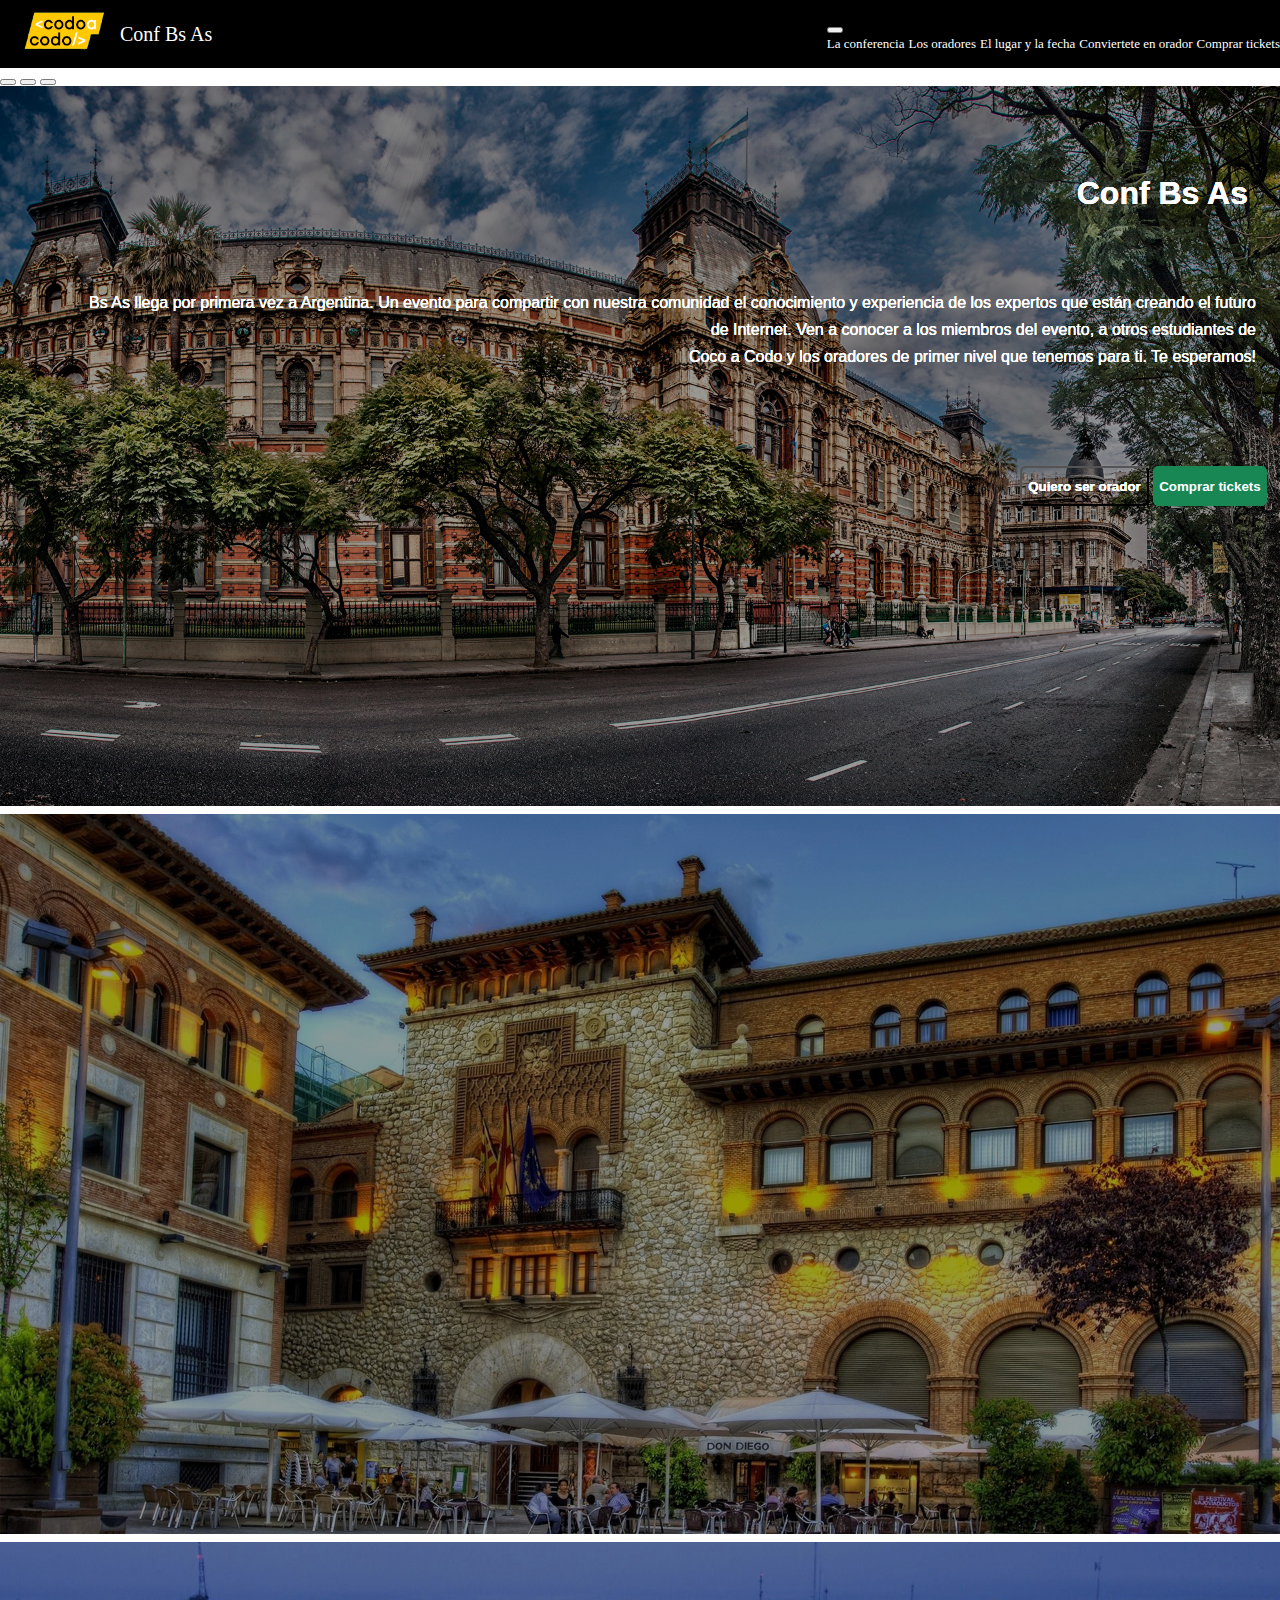
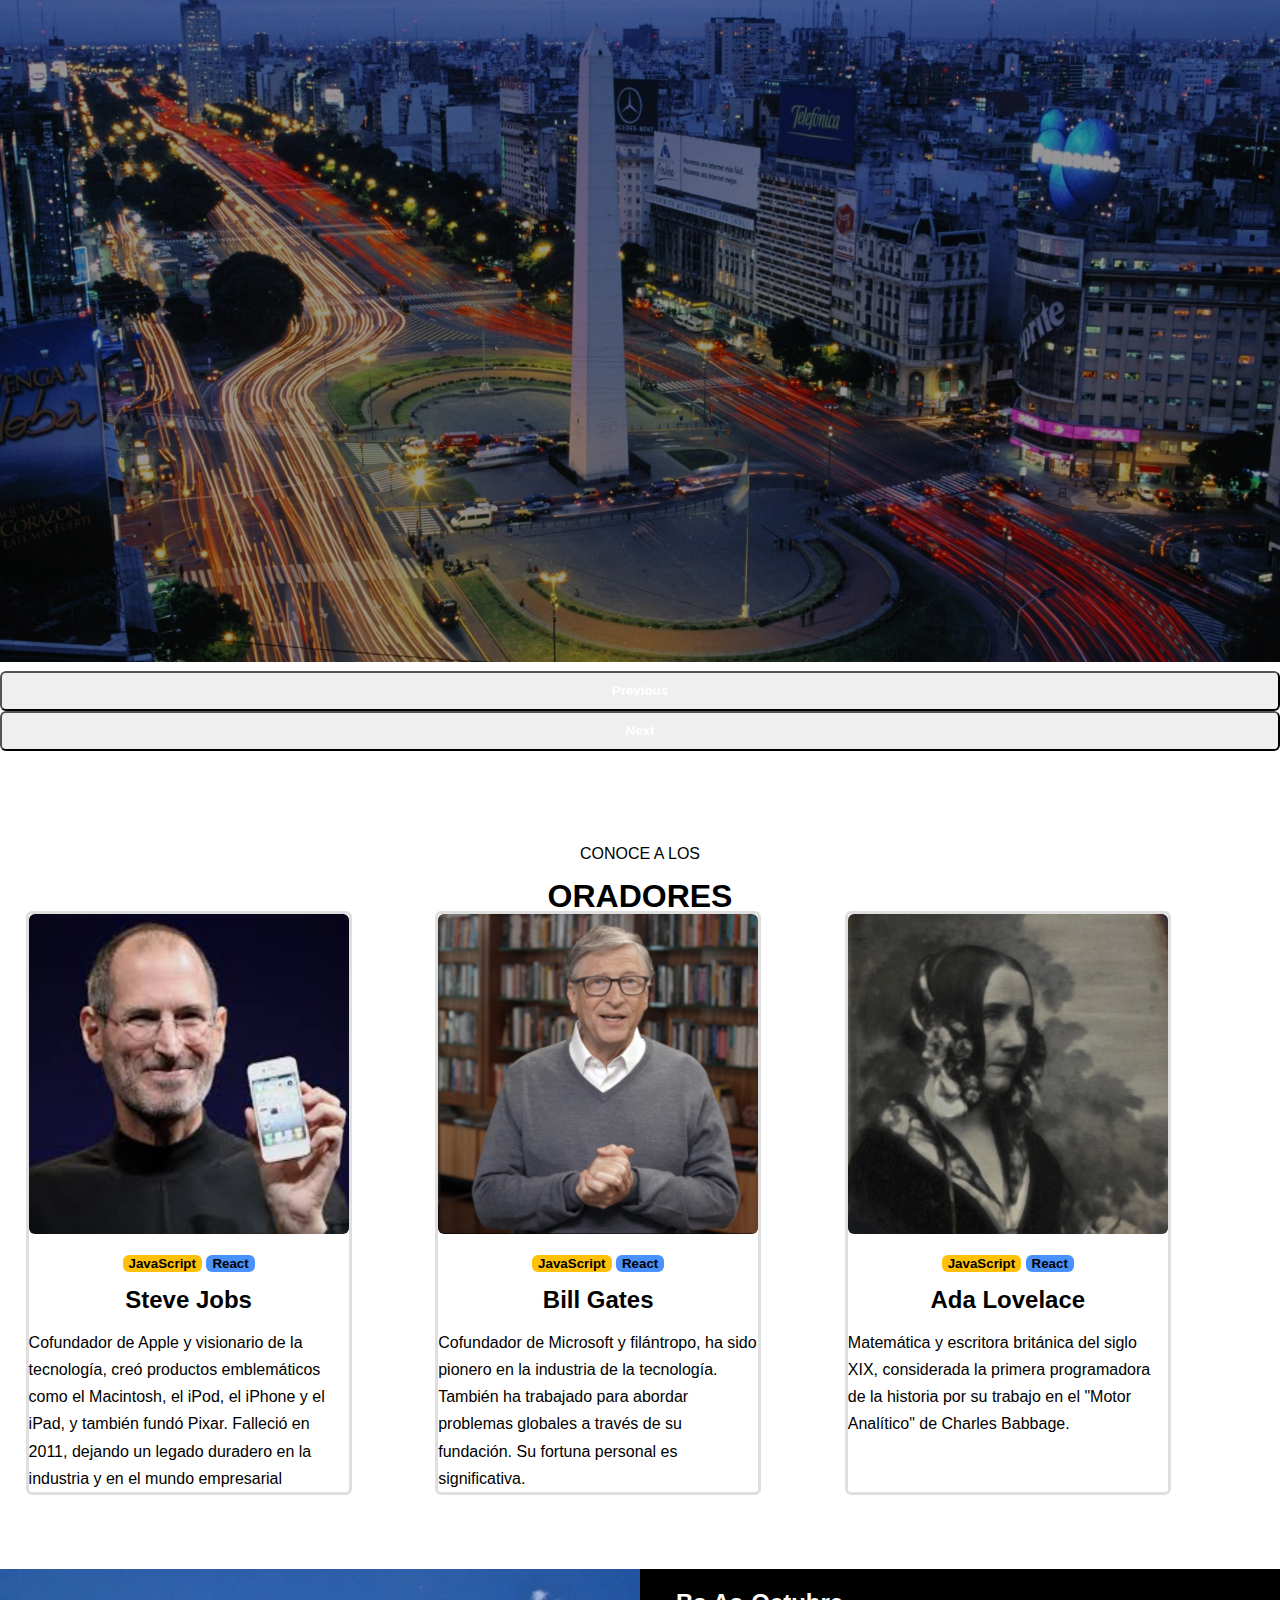
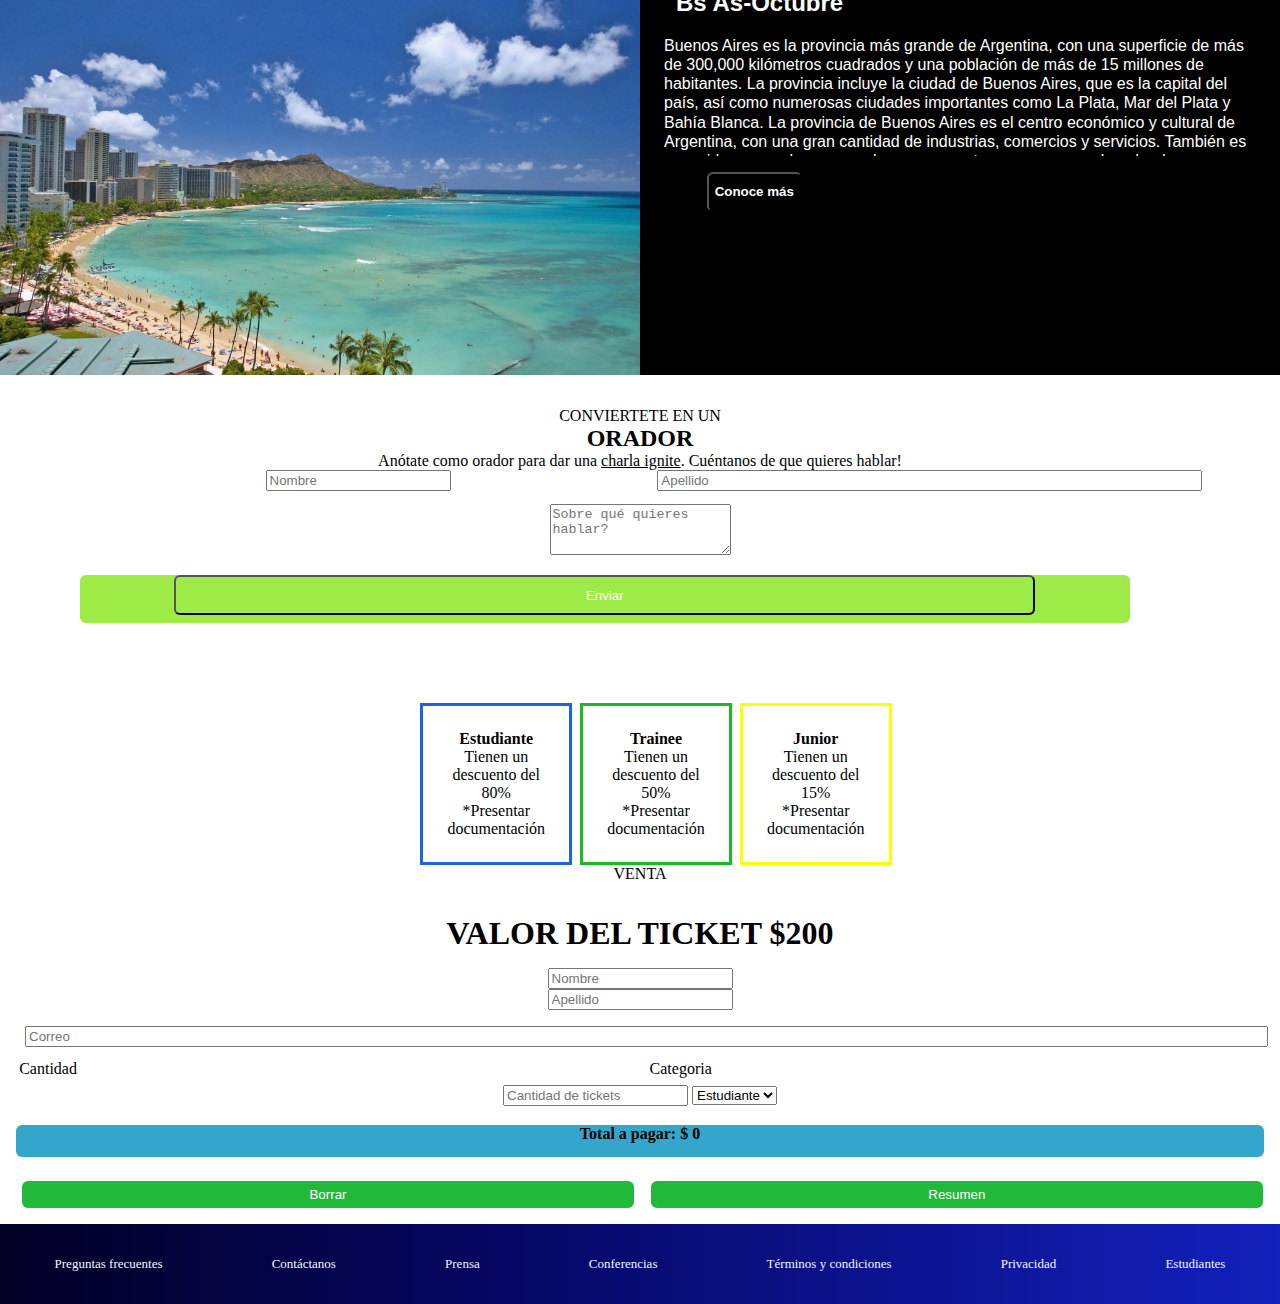
==== index.html @ b974f0a7 "Primer commit de formulario en JS" ====
<!DOCTYPE html>
<html lang="en">

<head>
    <meta charset="UTF-8">
    <meta name="viewport" content="width=device-width, initial-scale=1.0">
    <title>Trabajo final</title>
    <link rel="stylesheet" href="styles3.css">
    <link href="https://cdn.jsdelivr.net/npm/bootstrap@5.3.2/dist/css/bootstrap.min.css" rel="stylesheet"
        integrity="sha384-T3c6CoIi6uLrA9TneNEoa7RxnatzjcDSCmG1MXxSR1GAsXEV/Dwwykc2MPK8M2HN" crossorigin="anonymous">
</head>

<body>
    <div class="fijo">
        <a href="#"><img src="assets/codoacodo.png" alt="Codo a codo"></a>
        <a href="#">Conf Bs As</a>
        <nav class="navbar navbar-expand-lg bg-body-tertiary" data-bs-theme="dark">
            <div class="container-fluid">
                <a class="navbar-brand" href="#"></a>
                <button class="navbar-toggler" type="button" data-bs-toggle="collapse"
                    data-bs-target="#navbarNavAltMarkup" aria-controls="navbarNavAltMarkup" aria-expanded="false"
                    aria-label="Toggle navigation">
                    <span class="navbar-toggler-icon"></span>
                </button>
                <div class="collapse navbar-collapse" id="navbarNavAltMarkup">
                    <div class="navbar-nav">
                        <a class="nav-link active" aria-current="page" href="#">La conferencia</a>
                        <a class="nav-link" href="#oradores">Los oradores</a>
                        <a class="nav-link" href="#bsas">El lugar y la fecha</a>
                        <a class="nav-link" href="#conviertete">Conviertete en orador</a>
                        <a class="nav-link text-success" href="#comprartickets">Comprar tickets</a>
                    </div>
                </div>
            </div>
        </nav>
    </div>

    <div id="carouselExampleIndicators" class="carousel slide">
        <div class="carousel-indicators">
            <button type="button" data-bs-target="#carouselExampleIndicators" data-bs-slide-to="0" class="active"
                aria-current="true" aria-label="Slide 1"></button>
            <button type="button" data-bs-target="#carouselExampleIndicators" data-bs-slide-to="1"
                aria-label="Slide 2"></button>
            <button type="button" data-bs-target="#carouselExampleIndicators" data-bs-slide-to="2"
                aria-label="Slide 3"></button>
        </div>
        <div class="primera">
            <div class="carousel-inner">
                <div class="carousel-item active">
                    <img src="assets/hawaii.jpg" class="d-block " alt="Bs As">
                    <div class="textoencima">
                        <h1>Conf Bs As</h1>
                        <div class="p">
                            <p>Bs As llega por primera vez a Argentina. Un evento para compartir con nuestra
                                comunidad el
                                conocimiento y
                                experiencia de los expertos que están creando el futuro de Internet. Ven a conocer a
                                los
                                miembros del
                                evento, a otros estudiantes de <br>
                                Coco a Codo y los oradores de primer nivel que tenemos para ti. Te esperamos!
                            </p>
                        </div>
                        <div>
                            <button id="boton1">Quiero ser orador</button>
                            <a href="#comprartickets"><button id="boton2">Comprar tickets</button></a>
                        </div>
                    </div>
                </div>
                <div class="primera">
                    <div class="carousel-item">
                        <img src="assets/hawaii2.jpg" class="d-block " alt="Bs As">
                        <div class="textoencima">
                            <h1>Conf Bs As</h1>
                            <div class="p">
                                <p>Bs As llega por primera vez a Argentina. Un evento para compartir con nuestra
                                    comunidad
                                    el
                                    conocimiento y
                                    experiencia de los expertos que están creando el futuro de Internet. Ven a
                                    conocer a los
                                    miembros del
                                    evento, a otros estudiantes de <br>
                                    Coco a Codo y los oradores de primer nivel que tenemos para ti. Te esperamos!
                                </p>
                            </div>
                            <div>
                                <button id="boton1">Quiero ser orador</button>
                                <a href="#comprartickets"><button id="boton2">Comprar tickets</button></a>
                            </div>
                        </div>
                    </div>
                    <div class="primera">
                        <div class="carousel-item">
                            <img src="assets/hawaii3.jpg" class="d-block " alt="...">
                            <div class="textoencima">
                                <h1>Conf Bs As</h1>
                                <div class="p">
                                    <p>Bs As llega por primera vez a Argentina. Un evento para compartir con nuestra
                                        comunidad
                                        el conocimiento y
                                        experiencia de los expertos que están creando el futuro de Internet. Ven a
                                        conocer a
                                        los
                                        miembros del
                                        evento, a otros estudiantes de <br>
                                        Coco a Codo y los oradores de primer nivel que tenemos para ti. Te
                                        esperamos!
                                    </p>
                                </div>
                                <div>
                                    <button id="boton1">Quiero ser orador</button>
                                    <a href="#comprartickets"><button id="boton2">Comprar
                                            tickets</button></a>
                                </div>
                            </div>
                        </div>
                        <button class="carousel-control-prev" type="button" data-bs-target="#carouselExampleIndicators"
                            data-bs-slide="prev">
                            <span class="carousel-control-prev-icon" aria-hidden="true"></span>
                            <span class="visually-hidden">Previous</span>
                        </button>
                        <button class="carousel-control-next" type="button" data-bs-target="#carouselExampleIndicators"
                            data-bs-slide="next">
                            <span class="carousel-control-next-icon" aria-hidden="true"></span>
                            <span class="visually-hidden">Next</span>
                        </button>
                    </div>
                </div>
            </div>
        </div>
    </div>
    <div class="conoceAlos" id="oradores">
        <p>CONOCE A LOS</p>
        <h1>ORADORES</h1>
        <div class="oradores">
            <div class="cuadro">
                <div class="cuadroSteve">
                    <img src="assets/steve.png" alt="Steve Jobs">
                    <button class="java">JavaScript</button>
                    <button class="react">React</button>
                    <h2>Steve Jobs</h2>
                    <p>Cofundador de Apple y visionario de la tecnología, creó productos emblemáticos como el
                        Macintosh, el
                        iPod, el
                        iPhone y el iPad, y también fundó Pixar. Falleció en 2011, dejando un legado duradero en la
                        industria y
                        en
                        el mundo empresarial</p>
                </div>
            </div>
            <div class="cuadro">
                <div class="cuadrobill">
                    <img src="assets/bill.png" alt="Bill Gates">
                    <button class="java">JavaScript</button>
                    <button class="react">React</button>
                    <h2>Bill Gates</h2>
                    <p>Cofundador de Microsoft y filántropo, ha sido pionero en la industria de la tecnología.
                        También ha
                        trabajado
                        para abordar problemas globales a través de su fundación. Su fortuna personal es
                        significativa.</p>
                </div>
            </div>
            <div class="cuadro">
                <div class="cuadroada">
                    <img src="assets/ada.png" alt="Ada Lovelace">
                    <button class="java">JavaScript</button>
                    <button class="react">React</button>
                    <h2>Ada Lovelace</h2>
                    <p>Matemática y escritora británica del siglo XIX, considerada la primera programadora de la
                        historia
                        por su
                        trabajo en el "Motor Analítico" de Charles Babbage.</p>
                </div>
            </div>
        </div>
    </div>
    <div class="bsas" id="bsas">
        <img src="assets/honolulu.jpg" alt="Playa" width="100%" height="100%">
        <div>
            <h2>Bs As-Octubre</h2>
            <p>Buenos Aires es la provincia más grande de Argentina, con una superficie de más de 300,000 kilómetros
                cuadrados y una población de más de 15 millones de habitantes. La provincia incluye la ciudad de
                Buenos
                Aires, que es la capital del país, así como numerosas ciudades importantes como La Plata, Mar del
                Plata y
                Bahía Blanca.
                La provincia de Buenos Aires es el centro económico y cultural de Argentina, con una gran cantidad
                de
                industrias, comercios y servicios. También es conocida por sus hermosas playas y sus extensas zonas
                rurales,
                donde se producen gran parte de los alimentos que se consumen en todo el país.</p>
            <a href="https://es.wikipedia.org/wiki/Buenos_Aires" target="_blank"><button>Conoce más</button></a>
        </div>
    </div>
    <div class="conviertete" id="conviertete">
        <div>CONVIERTETE EN UN</div>
        <h2>ORADOR</h2>
        <div>Anótate como orador para dar una <u>charla ignite</u>. Cuéntanos de que quieres hablar!</div>
        <form>
            <div class="nomAp">
                <div class="form-group">
                    <label for="nombre"></label>
                    <input class="form-control" id="nombre" type="text" name="nombre" placeholder="Nombre" required />
                </div>
                <div class="form-group">
                    <label for="apellido"></label>
                    <input class="form-control" id="email" type="text" name="apellido" placeholder="Apellido"
                        required />
                </div>
            </div>
            <div class="form-group">
                <div class="txt">
                    <label for="exampleFormControlTextarea1"></label>
                    <textarea class="form-control" id="exampleFormControlTextarea1" rows="3"
                        placeholder="Sobre qué quieres hablar?"></textarea>
                </div>
            </div>
            <div class="botonn">
                <input class="btn botonn fw-bold text-center" type="submit" value="Enviar">
            </div>
        </form>
        <form action="procesar.js" method="post" id="formulario">
            <div id="comprartickets">
                <div class="tickets">
                    <div class="estudiantes">
                        <h4>Estudiante</h4>
                        <div>Tienen un descuento del</div>
                        <div>80%</div>
                        <div>*Presentar documentación</div>
                    </div>
                    <div class="trainee">
                        <h4>Trainee</h4>
                        <div>Tienen un descuento del</div>
                        <div>50%</div>
                        <div>*Presentar documentación</div>
                    </div>
                    <div class="junior">
                        <h4>Junior</h4>
                        <div>Tienen un descuento del</div>
                        <div>15%</div>
                        <div>*Presentar documentación</div>
                    </div>
                </div>
                <div>VENTA</div>

                <div class="tkdatosper">
                    <form>
                        <h1>VALOR DEL TICKET $200</h1>
                        <div class="nomAp2">
                            <div class="form-group">
                                <label for="nombre"></label>
                                <input class="form-control" id="nombre" type="text" name="nombre" placeholder="Nombre"
                                    required />
                            </div>
                            <div class="form-group">
                                <label for="apellido"></label>
                                <input class="form-control" id="apellido" type="text" name="apellido"
                                    placeholder="Apellido" required />
                            </div>
                        </div>
                        <div class="email">
                            <input class="form-control" id="email" type="text" name="correo" placeholder="Correo"
                                required />
                        </div>
                    </form>
                </div>
                <div class="txtcentral">
                    <div>Cantidad</div>
                    <div>Categoria</div>
                </div>
                <div class="d-flex desc">
                    <input type="number" name="cant" id="cant" onchange=calcTotal() onkeyup=calcTotal()
                        placeholder="Cantidad de tickets" class="form-control" required>
                    <select class="form-select form-select-sm" aria-label=".form-select-sm example" onchange=calcTotal() onkeyup=calcTotal() id="selection">
                        <option value="estudiante" id="estudiante" onchange=calcTotal() onkeyup=calcTotal()>Estudiante</option>
                        <option value="trainee" id="trainee" onchange=calcTotal() onkeyup=calcTotal()>Trainee</option>
                        <option value="junior" id="junior" onchange=calcTotal() onkeyup=calcTotal()>Junior</option>
                    </select>
                </div>
            </div>
            <div class="total">
                <div class="ttl">Total a pagar: $ <span id="total">0</span></div>
            </div>
            <div class="resume">
                <div><button id="borrar">Borrar</button></div>
                <div><a href="resume.html" target="_blank"></a><button id="resumen">Resumen</button></div>
            </div>

        </form>
    </div>
    </div>
    </div>
    <footer>
        <div class="foot">
            <a href="">Preguntas frecuentes</a>
            <a href="">Contáctanos</a>
            <a href="">Prensa</a>
            <a href="">Conferencias</a>
            <a href="">Términos y condiciones</a>
            <a href="">Privacidad</a>
            <a href="">Estudiantes</a>
        </div>
    </footer>
    <script src="https://cdn.jsdelivr.net/npm/bootstrap@5.3.2/dist/js/bootstrap.bundle.min.js"
        integrity="sha384-C6RzsynM9kWDrMNeT87bh95OGNyZPhcTNXj1NW7RuBCsyN/o0jlpcV8Qyq46cDfL"
        crossorigin="anonymous"></script>
    <script src="./procesar.js"></script>
</body>

</html>
</body>

</html>
---- styles3.css ----
* {
    margin: 0;
}

.fijo {
    display: flex;
    align-items: center;
    background-color: black;
    position: sticky;
    top: 0;
    z-index: 1;
}

.fijo a {
    color: white;
    font-family: Verdana, Geneva, Tahoma;
    font-size: 20px;
    text-decoration: none;
}

.fijo img {
    width: 5.5em;
    margin-left: 0.5em;
}
nav{
 margin-left: auto;
}
.fijo nav a{
    font-size: small;
}

.primera {
    display: grid;
    grid-template-columns: 1fr;
    grid-template-rows: 1fr;
    text-align: end;
    color: white;
    font-family: Arial, Helvetica, sans-serif;
    line-height: 1.7em;
    width: auto;
    height: auto;

}

.primera h1 {
    margin: 0 1em 1em;
}

.primera img {
    position: relative;
    width: 100%;
    height: max-content;
    filter: brightness(60%)
}

.textoencima {
    display: flex;
    flex-wrap: wrap;
    flex-direction: row-reverse;
    position: absolute;
    top: 20%;
    left: 5%;
    height: 40%;
}

@media (max-width:678px) {
    nav{
        margin-left: auto;
        margin-right: 20%;
       }
       .fijo nav a{
           font-size: small;
       }
   
    .textoencima {
        display: grid;
        grid-template-columns: 1fr 0.8fr 0.2fr;
        grid-template-rows: 1fr;
    }

    .primera p {
        position: relative;
    }

    .primera h1 {
        font-size: medium;
        display: none;
    }

    #boton1,
    #boton2 {
        position: relative;
        font-size: small;
        margin: 0.4rem;
    }

}

@media (max-width:480px) {
    nav{
        margin-left: auto;
        margin-right: 20%;
       }
       .fijo nav a{
           font-size: small;
       }

    .fijo a {
        font-size: small;
    }

    .textoencima {
        display: grid;
        grid-template-columns: 1fr 0.2fr 0.2fr;
        grid-template-rows: 0.5fr 0.5fr;
    }

    .primera p {
        font-size: medium;
        position: relative;
    }

    .primera h1 {
        display: none;
    }

    #boton1,
    #boton2 {
        position: relative;
        font-size: smaller;
        margin: 0.4rem;
        padding: 0.5em;
        width: max-content;
    }

}

.primera .p {
    overflow-y: scroll;
    overflow-y: auto;
    height: 10em;
    width: fit-content;
    margin: 0;

}

.primera button {
    height: 3em;
    color: white;
    font-weight: bold;
    border-radius: 6px;
}

#boton1 {
    background: none;
}

#boton1:hover {
    background-color: white;
    color: black;
}

#boton2 {
    background-color: #198754;
    border-style: hidden;
    margin-right: 1em;
}

#boton2:hover {
    background-color: #1c6e48;
}

.conoceAlos {
    text-align: center;
    font-family: Arial, Helvetica, sans-serif;
    margin: 3em 0 3em 0;
    line-height: 1.7em;
    color: black;
    padding: 2%;
}

.oradores {
    display: grid;
    grid-template-columns: 1fr 1fr 1fr;
    grid-template-rows: 1fr;
    gap: 0.2fr;
}

@media (max-width:678px) {
    .oradores {
        display: flex;
        flex-direction: column;
        justify-content: center;
        align-items: center;
    }
}

.oradores button {
    width: min-content;
    height: min-content;
    margin: 1em 0 1em 0;
    border-radius: 6px;
    border: hidden;
    font-weight: bold;
}

.oradores img {
    width: 20em;
    height: 20em;
    border-radius: 6px;
}

.cuadro {
    border: solid rgb(223, 223, 223);
    border-radius: 6px;
    width: min-content;
}

@keyframes imagen {
    from {
        opacity: 0.2;
    }

    to {
        opacity: 1;
    }
}

.cuadro img:hover {
    animation-name: imagen;
    animation-duration: 3s;
    animation-delay: 0.5s;
    animation-iteration-count: 1;
}

@keyframes cuadrado {
    0% {
        background-color: #4992fd;
        left: 0;
        top: 0;
    }

    25% {
        background-color: #9932e3;
        left: 0;
        top: 0;
    }

    50% {
        background-color: #e432d9;
        left: 0;
        top: 0;
    }

    75% {
        background-color: #1faad8;
        left: 0;
        top: 0;
    }

    100% {
        background-color: #cfdbec;
        left: 0;
        top: 0;
    }

}

.cuadro :hover {
    animation-name: cuadrado;
    animation-delay: 1s;
    animation-duration: 6s;
    animation-iteration-count: 2;
}


.oradores p {
    margin: 1em 0 0 0;
    text-align: left;
}

.java {
    background-color: #ffc107;
}

.react {
    background-color: #4992fd;
}

.bsas {
    font-family: Arial, Helvetica, sans-serif;
    line-height: 1.2em;
    display: grid;
    grid-template-columns: 1fr 1fr;
    grid-template-rows: 100%;
    background-color: black;
    color: white;
    margin: 1em 0 0 0;
}

.bsas h2,
p {
    margin: 1em 1.5em;
}

.bsas p {
    overflow-y: scroll;
    height: 7.5em;
}

.bsas button {
    background-color: black;
    color: white;
    border-radius: 6px;
    height: 3em;
    font-weight: bold;
    margin: 0 1em 0.1em 5em;
}

.conviertete {
    text-align: center;
    margin-top: 2em;
}

.nomAp {
    display: grid;
    grid-template-columns: 1fr 1fr;
    gap: 0.5em;
    margin: 0 5em 0 5em;
}

.txt {
    margin: 0 5em 1em 5em;
}

.botonn {
    background-color: rgb(158, 235, 71);
    margin: 0 5em 1em 5em;
    border-radius: 6px;
    height: 3em;
    width: 82%;
    color: white;
}

@media (max-width:678px) {
    .nomAp {
        display: grid;
        grid-template-columns: 1fr 1fr;
        gap: 0.2em;
        margin: 0;
    }

    .txt {
        margin: 0 0 1em 0;
    }

    .botonn {
        display: flex;
        justify-items:center;
        justify-content:space-around;
        height: 2em;
        width: min-content;
        color: white;
    }

}

.foot {
    display: flex;
    flex-wrap: wrap;
    align-items: center;
    justify-content: space-around;
    background: rgb(2, 0, 36);
    background: linear-gradient(90deg, rgba(2, 0, 36, 1) 0%, rgb(5, 5, 93) 35%, rgb(18, 32, 188) 100%);
    height: 5em;
}

.foot a {
    color: aliceblue;
    text-decoration: none;
    margin: 1em;
    font-size: small;
}

.foot a:hover{
    color: white;
    font-size: medium;
}

@media (max-width:678px) {
    .foot {
        background: rgb(2, 0, 36);
        background: linear-gradient(90deg, rgba(2, 0, 36, 1) 0%, rgb(5, 5, 93) 35%, rgb(18, 32, 188) 100%);
        height: auto;
    }

    .foot a {
        display: flex;
        flex-direction: column;
        color: aliceblue;
        text-decoration: none;
        margin: 1em;
        font-size: small;
        height: min-content;
    }
}
.tickets{
  display: flex;
  justify-content: center;
  gap:0.5rem;
  margin: 5em 0 0 2rem;
}
.estudiantes,.trainee,.junior{
    border: solid;
    width: min-content;
    height: min-content;
    padding: 1.5em;
}
.estudiantes{
    border-color: rgb(28, 98, 227);
}
.trainee{
    border-color: #1ab925;
}
.junior{
    border-color: yellow;
}
.tkdatosper h1{
    margin: 1em 0 0 0;
}
.nomAp2{
    margin: 1em;
}
#email{
    margin: 0 0 1em 1em;
    width: 96.5%;
}
.desc{
    margin: 0.4em 1em 1em 1em;
    gap: 0.8em;
}
.txtcentral{
    text-align: left;
    display: grid;
    grid-template-columns: 1fr 1fr;
    margin-left: 1.2em;
}
.total{
    margin: 1.2em 1em 0 1em;
}
.ttl{
    height: 2em;
    background-color: #34a6cb;
    font-weight: bolder;
    border-radius: 6px;
}
.resume{
    display: grid;
    grid-template-columns: 1fr 1fr;
    margin: 1.5em 0.7em 1em 1em;
    gap: 0.3em;
}
.resume button{
    height: 2em;
    border-radius: 6px;
    border: none;
    border-color: none;
    background-color: rgb(33, 185, 58);
    color: white;
    width: 98%;
}
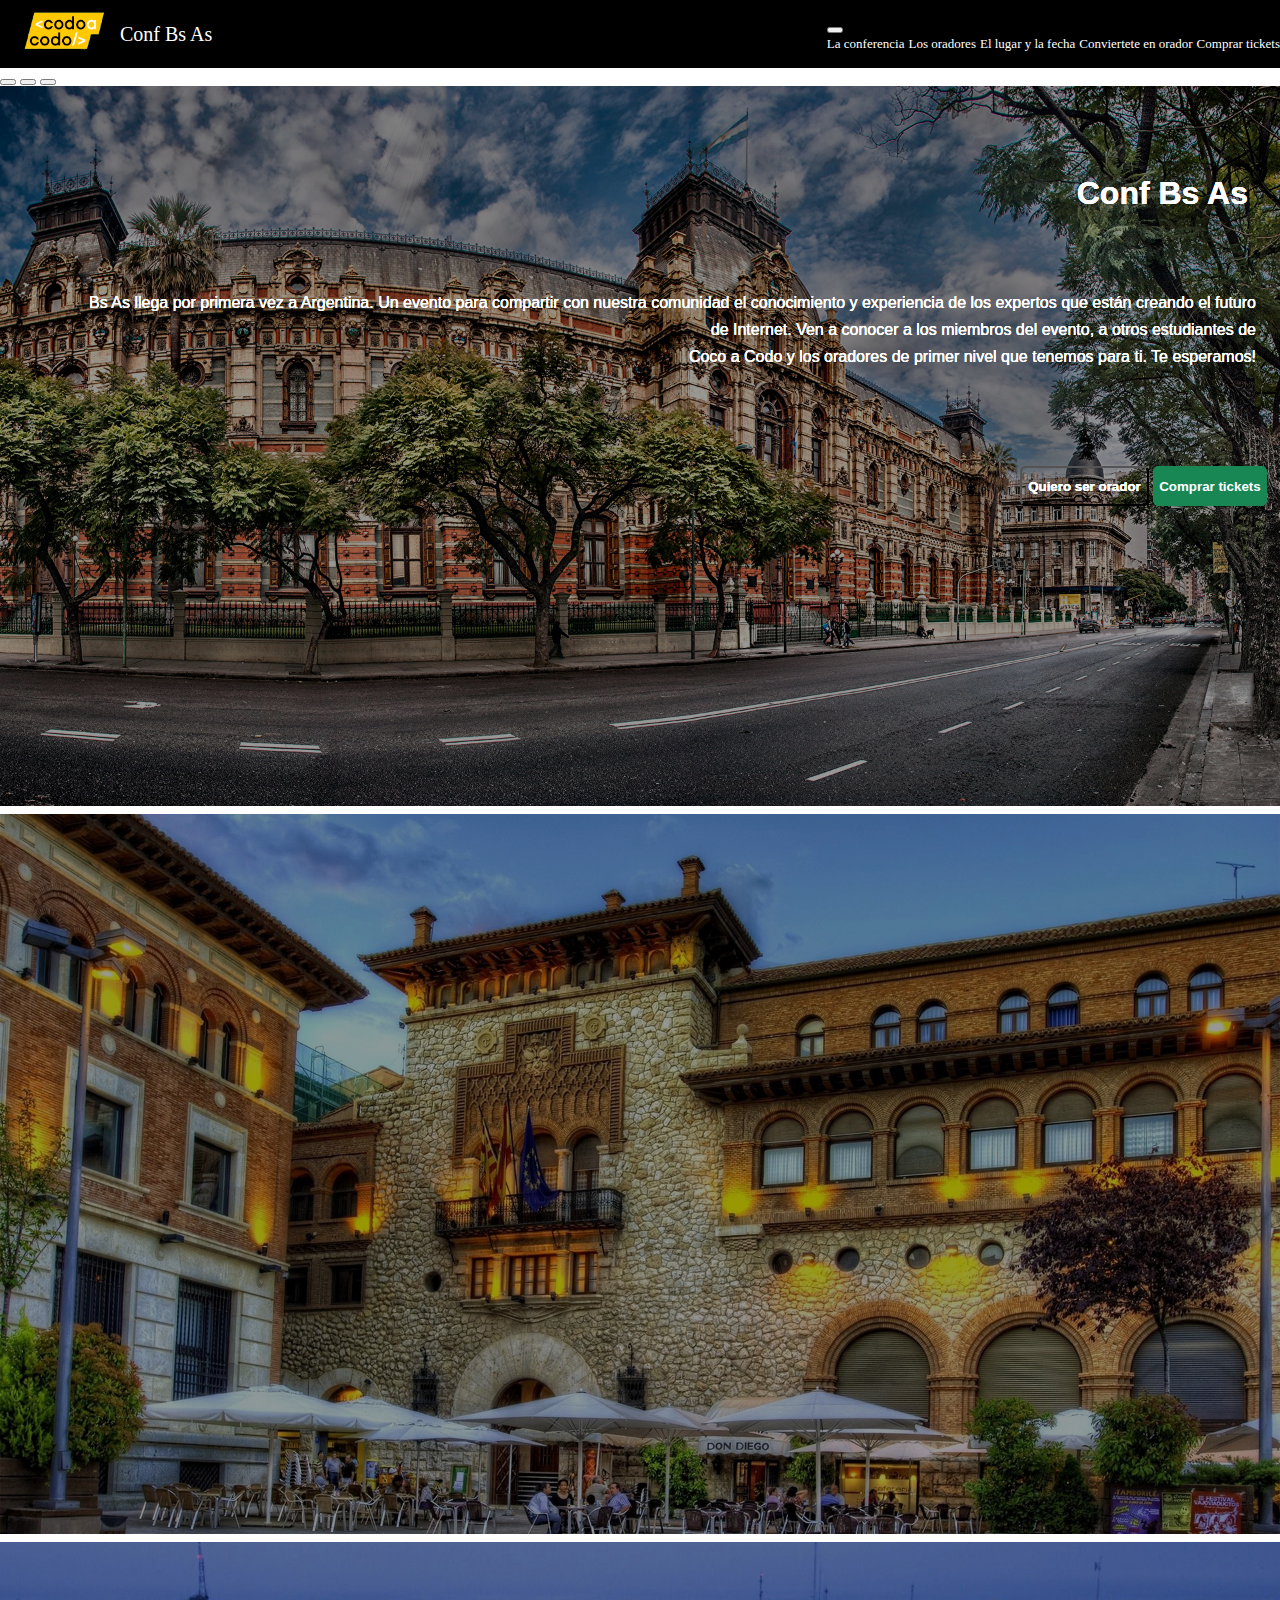
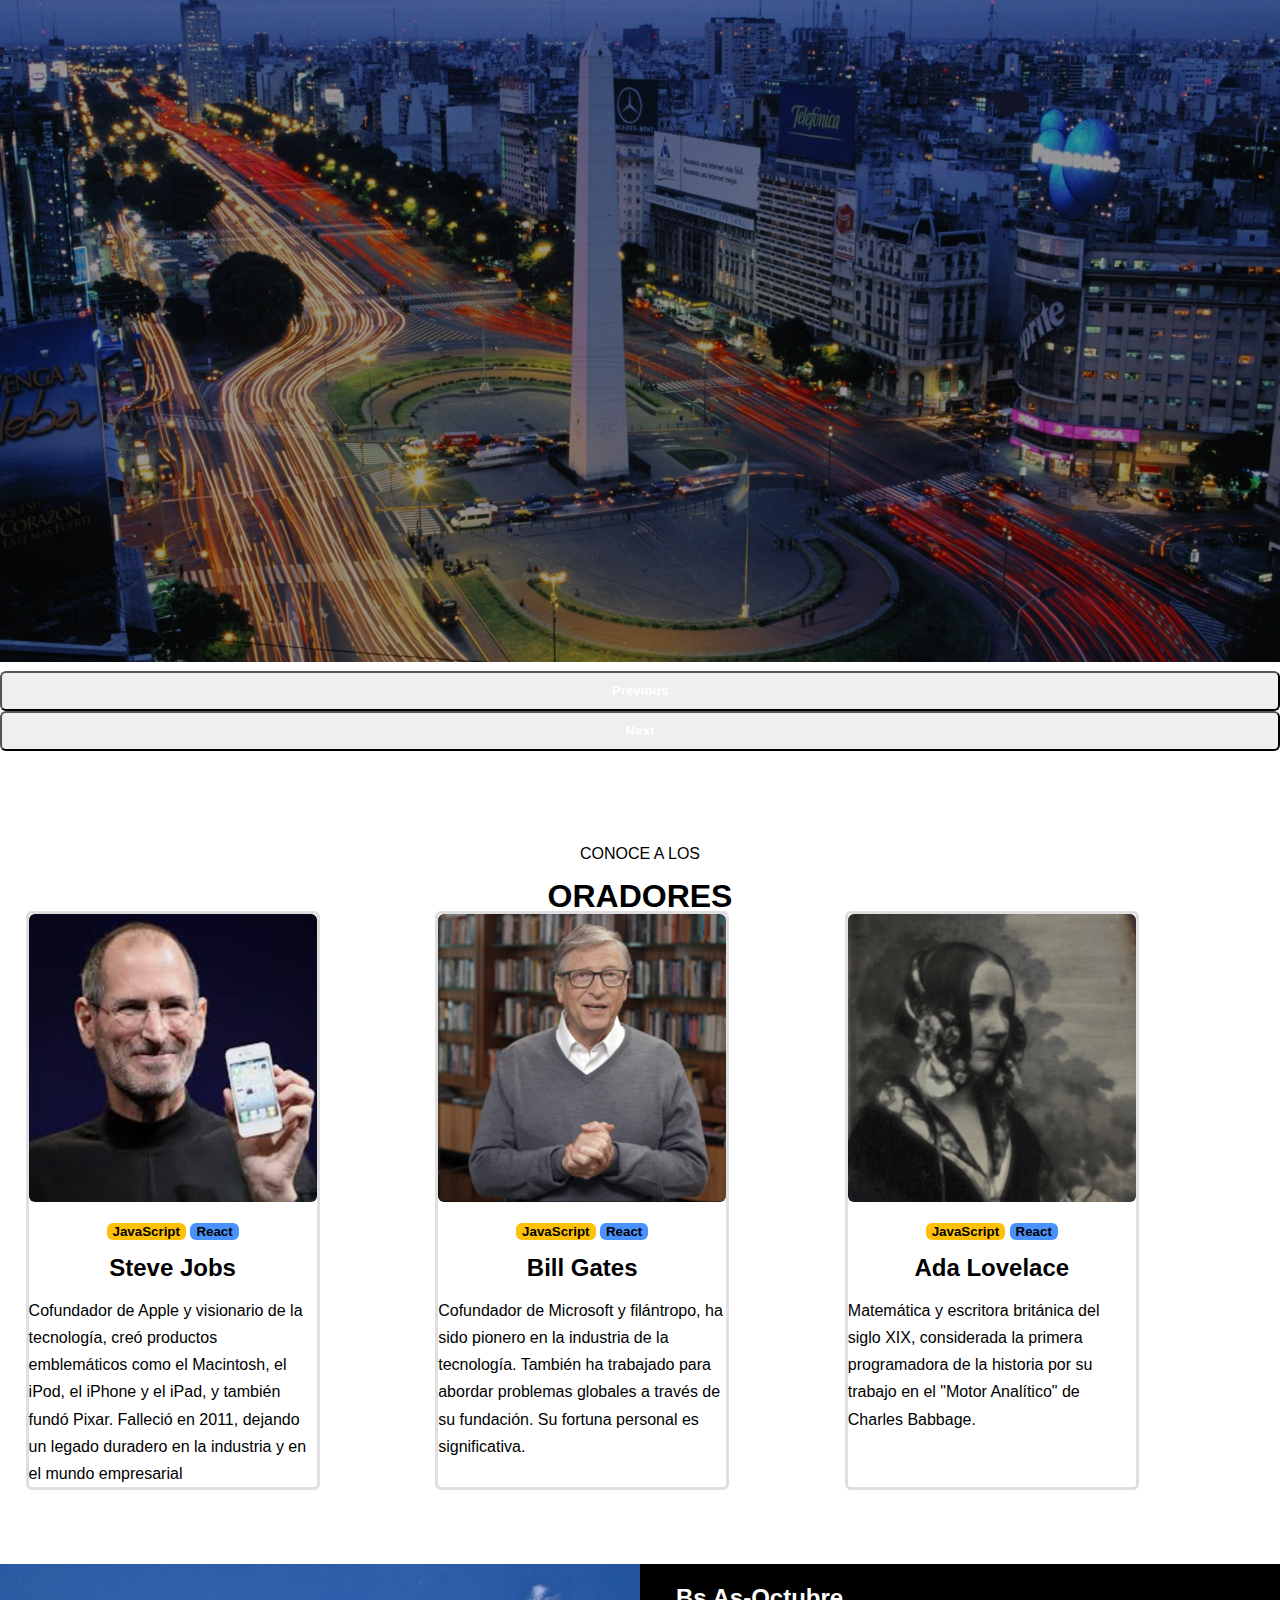
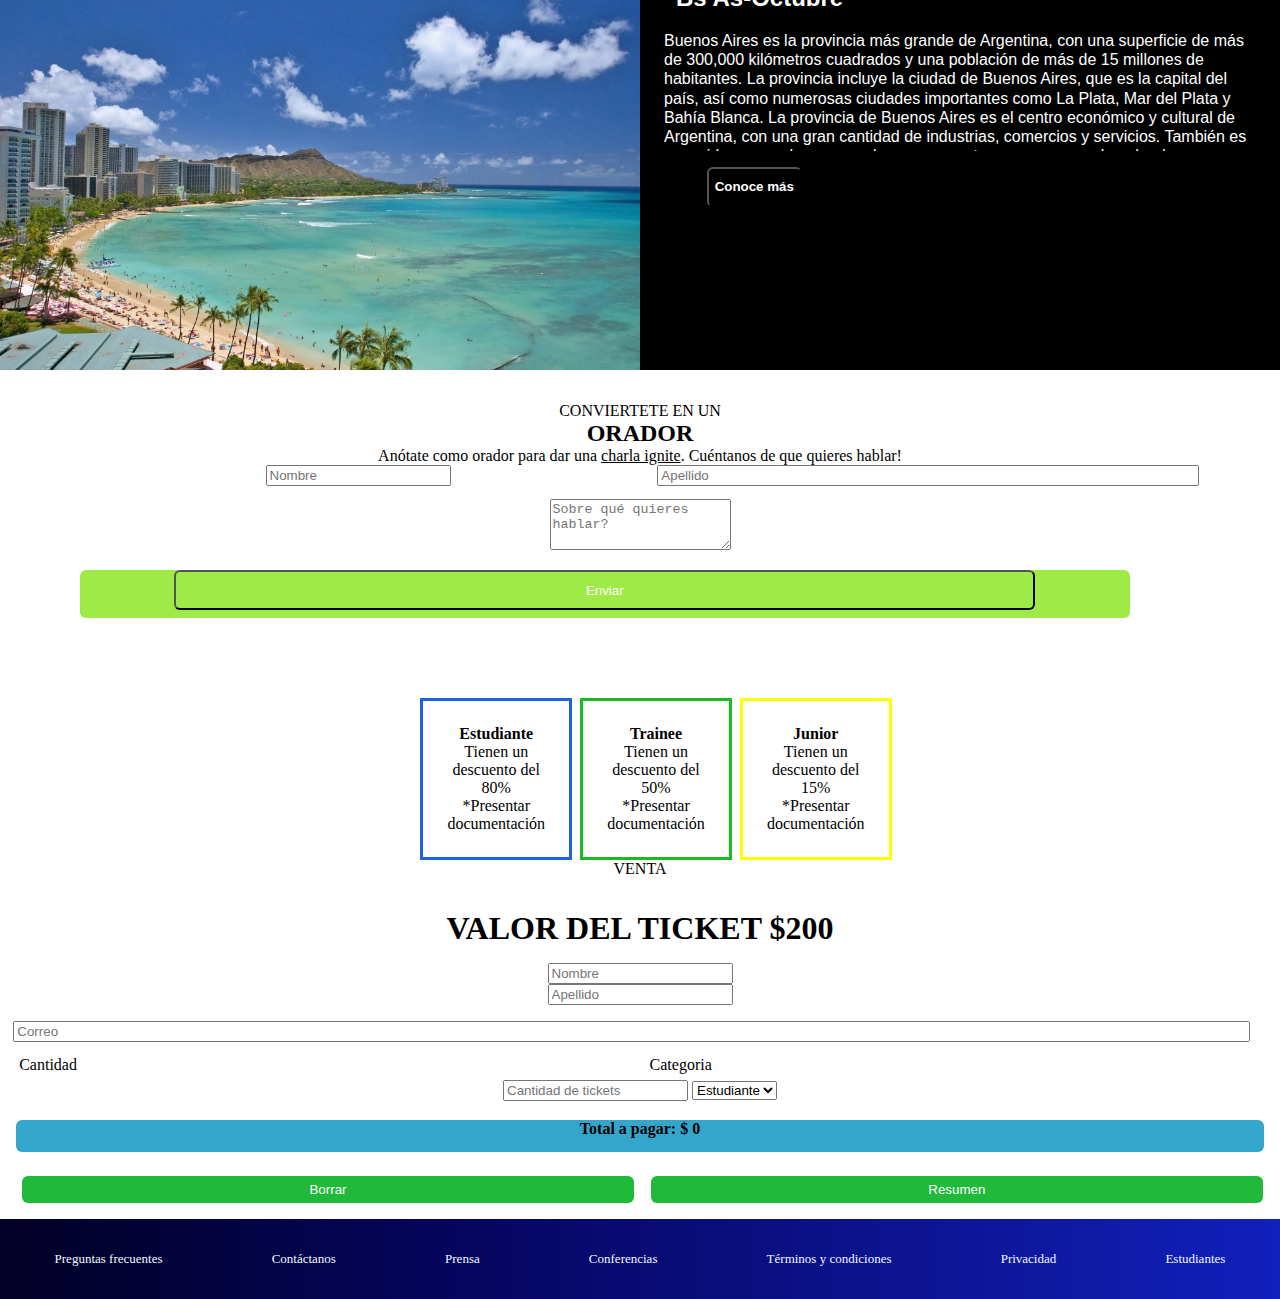
==== commit 49e3b7c3: "modifico responsive" ====
--- a/index.html
+++ b/index.html
@@ -260,7 +260,7 @@
                                     placeholder="Apellido" required />
                             </div>
                         </div>
-                        <div class="email">
+                        <div class="email form-group">
                             <input class="form-control" id="email" type="text" name="correo" placeholder="Correo"
                                 required />
                         </div>
--- a/styles3.css
+++ b/styles3.css
@@ -205,8 +205,8 @@
 }
 
 .oradores img {
-    width: 20em;
-    height: 20em;
+    width: 18em;
+    height: 18em;
     border-radius: 6px;
 }
 
@@ -410,6 +410,14 @@
   gap:0.5rem;
   margin: 5em 0 0 2rem;
 }
+@media (max-width:678px){
+.tickets{
+    display: flex;
+    flex-direction: column;
+    justify-content: center;
+    align-items: center;
+}
+}
 .estudiantes,.trainee,.junior{
     border: solid;
     width: min-content;
@@ -432,8 +440,11 @@
     margin: 1em;
 }
 #email{
-    margin: 0 0 1em 1em;
-    width: 96.5%;
+    display: flex;
+    flex-wrap: wrap;
+    justify-content: center;
+    margin: 0 1em 1em 1em;
+    width: 96%;
 }
 .desc{
     margin: 0.4em 1em 1em 1em;
@@ -468,4 +479,4 @@
     background-color: rgb(33, 185, 58);
     color: white;
     width: 98%;
-}+}
